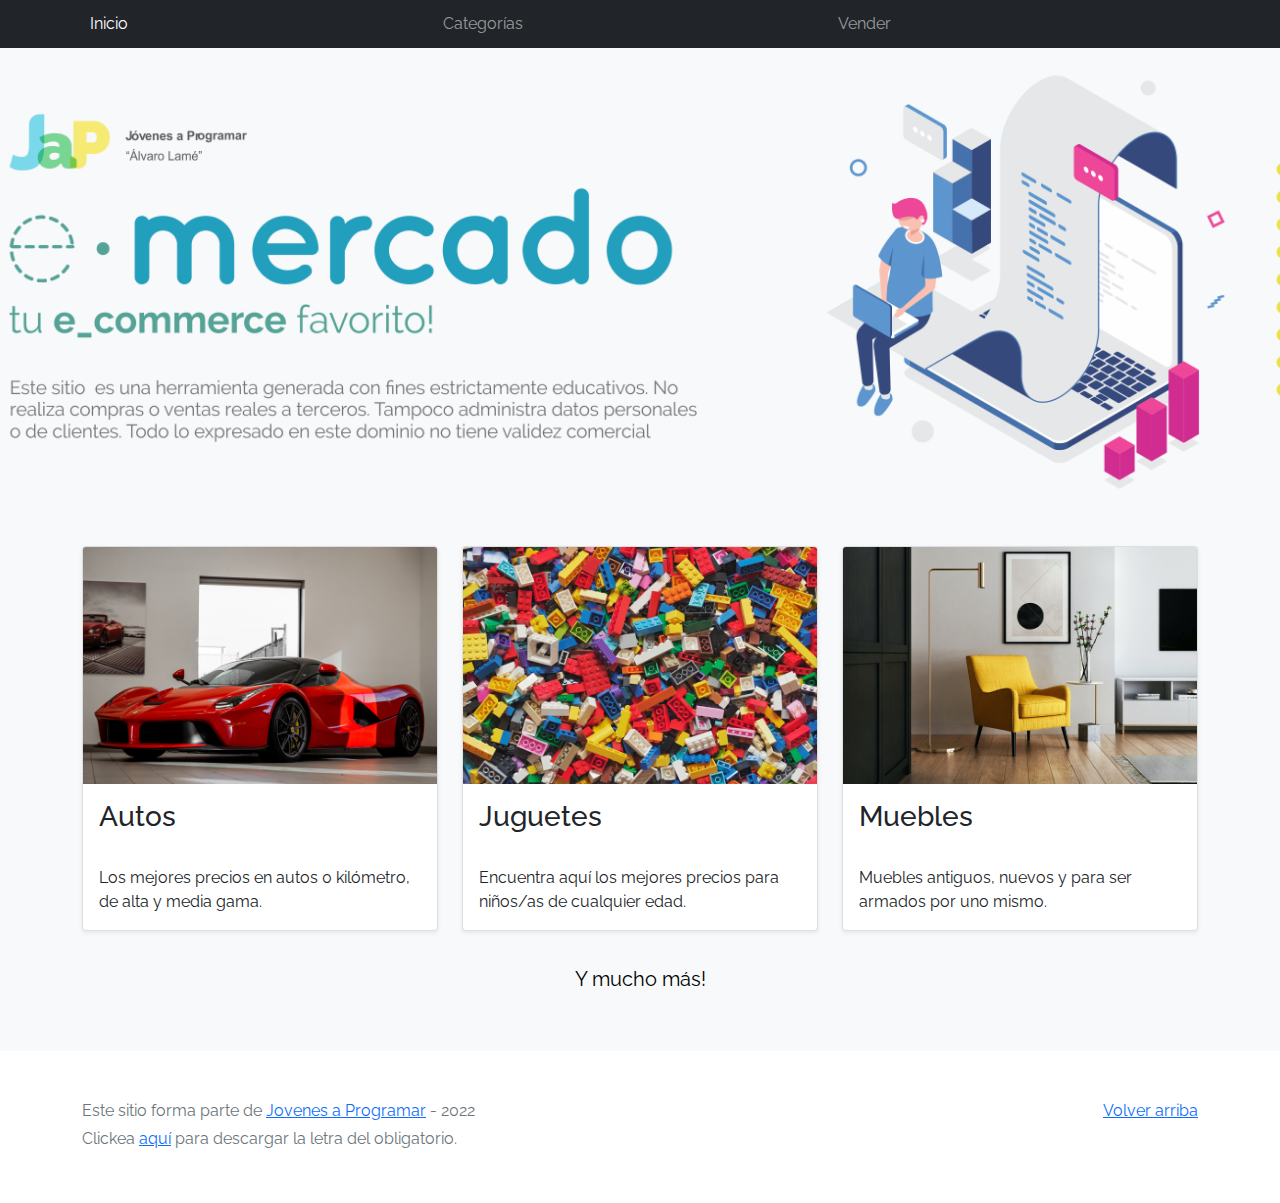
==== index.html @ 53c6bc5d "Initial commit" ====
<!DOCTYPE html>
<html lang="es">

<head>
  <meta http-equiv="Content-Type" content="text/html; charset=UTF-8">
  <meta name="viewport" content="width=device-width, initial-scale=1, shrink-to-fit=no">
  <title>eMercado - Todo lo que busques está aquí</title>

  <link href="https://fonts.googleapis.com/css?family=Raleway:300,300i,400,400i,700,700i,900,900i" rel="stylesheet">
  <link href="css/bootstrap.min.css" rel="stylesheet">
  <link href="css/styles.css" rel="stylesheet">
</head>

<body>
  <nav class="navbar navbar-expand-lg navbar-dark bg-dark p-1">
    <div class="container">
      <button class="navbar-toggler" type="button" data-bs-toggle="collapse" data-bs-target="#navbarNav"
        aria-controls="navbarNav" aria-expanded="false" aria-label="Toggle navigation">
        <span class="navbar-toggler-icon"></span>
      </button>
      <div class="collapse navbar-collapse" id="navbarNav">
        <ul class="navbar-nav w-100 justify-content-between">
          <li class="nav-item">
            <a class="nav-link active" href="index.html">Inicio</a>
          </li>
          <li class="nav-item">
            <a class="nav-link" href="categories.html">Categorías</a>
          </li>
          <li class="nav-item">
            <a class="nav-link" href="sell.html">Vender</a>
          </li>
          <li class="nav-item">
          </li>
        </ul>
      </div>
    </div>
  </nav>
  <main>
    <div class="jumbotron text-center"></div>
    <div class="album py-5 bg-light">
      <div class="container">
        <div class="row">
          <div class="col-md-4">
            <div class="card mb-4 shadow-sm custom-card cursor-active" id="autos">
              <img class="bd-placeholder-img card-img-top" src="img/cars_index.jpg"
                alt="Imgagen representativa de la categoría 'Autos'">
              <h3 class="m-3">Autos</h3>
              <div class="card-body">
                <p class="card-text">Los mejores precios en autos 0 kilómetro, de alta y media gama.</p>
              </div>
            </div>
          </div>
          <div class="col-md-4">
            <div class="card mb-4 shadow-sm custom-card cursor-active" id="juguetes">
              <img class="bd-placeholder-img card-img-top" src="img/toys_index.jpg"
                alt="Imgagen representativa de la categoría 'Juguetes'">
              <h3 class="m-3">Juguetes</h3>
              <div class="card-body">
                <p class="card-text">Encuentra aquí los mejores precios para niños/as de cualquier edad.</p>
              </div>
            </div>
          </div>
          <div class="col-md-4">
            <div class="card mb-4 shadow-sm custom-card cursor-active" id="muebles">
              <img class="bd-placeholder-img card-img-top" src="img/furniture_index.jpg"
                alt="Imgagen representativa de la categoría 'Muebles'">
              <h3 class="m-3">Muebles</h3>
              <div class="card-body">
                <p class="card-text">Muebles antiguos, nuevos y para ser armados por uno mismo.</p>
              </div>
            </div>
          </div>
        </div>
        <div class="row">
          <a class="btn btn-light btn-lg btn-block" href="categories.html">Y mucho más!</a>
        </div>
      </div>
    </div>
  </main>
  <footer class="text-muted">
    <div class="container">
      <p class="float-end">
        <a href="#">Volver arriba</a>
      </p>
      <p>Este sitio forma parte de <a href="https://jovenesaprogramar.edu.uy/" target="_blank">Jovenes a Programar</a> -
        2022</p>
      <p>Clickea <a target="_blank" href="Letra.pdf">aquí</a> para descargar la letra del obligatorio.</p>
    </div>
  </footer>
  <script src="js/bootstrap.bundle.min.js"></script>
  <script src="js/index.js"></script>
  <script src="js/init.js"></script>
</body>

</html>
---- css/styles.css ----
.jumbotron,
.card-body,
.container,
.site-header {
  font-family: 'Raleway', serif !important;
}

.jumbotron .display-4 {
  font-weight: bold;
}

nav a {
  text-decoration: none;
}

.bd-placeholder-img {
  font-size: 1.125rem;
  text-anchor: middle;
  -webkit-user-select: none;
  -moz-user-select: none;
  -ms-user-select: none;
  user-select: none;
}

@media (min-width: 768px) {
  .bd-placeholder-img-lg {
    font-size: 3.5rem;
  }
}

.jumbotron {
  height: 50vh;
  padding: 5em inherit;
  margin-bottom: 0;
  background-color: #53C0FB;
  background: url('../img/cover_back.png');
  background-size: cover;
  background-position: center;
  background-repeat: no-repeat;
  color: black;
  font-weight: bold;
}

@media (min-width: 768px) {
  .jumbotron {
    padding-top: 6rem;
    padding-bottom: 6rem;
  }
}

.jumbotron p:last-child {
  margin-bottom: 0;
}

.jumbotron-heading {
  font-weight: 300;
}

.jumbotron .container {
  max-width: 40rem;
  background-color: rgba(255, 255, 255, 0.5);
  border-radius: 10px;
  text-shadow: 1px 1px 2px grey;
}

.jumbotron .lead {
  font-size: 38px;
}

footer {
  padding-top: 3rem;
  padding-bottom: 3rem;
}

footer p {
  margin-bottom: .25rem;
}

.site-header a {
  color: white;
  transition: ease-in-out color .15s;
}

.site-header .dropdown-menu a {
  color: black;
}

.dropzone {
  border: 2px dashed #0087F7;
  border-radius: 5px;
  background: white;
}

.img-fit {
  max-height: 100%;
}

.alert {
  position: fixed;
  top: 80px;
  width: 50%;
  left: 50%;
  transform: translate(-50%, 0);
}

.lds-ring {
  display: inline-block;
  position: relative;
  width: 64px;
  height: 64px;
  top: 50%;
  left: 50%;
}

.cursor-active {
  cursor: pointer;
}

.left {
  float: left;
  padding: 4px;
  background-color: rgba(255, 255, 255, 0.5);
}

.lds-ring div {
  box-sizing: border-box;
  display: block;
  position: absolute;
  width: 51px;
  height: 51px;
  margin: 6px;
  border: 6px solid #fff;
  border-radius: 50%;
  animation: lds-ring 1.2s cubic-bezier(0.5, 0, 0.5, 1) infinite;
  border-color: #fff transparent transparent transparent;
}

.lds-ring div:nth-child(1) {
  animation-delay: -0.45s;
}

.lds-ring div:nth-child(2) {
  animation-delay: -0.3s;
}

.lds-ring div:nth-child(3) {
  animation-delay: -0.15s;
}

@keyframes lds-ring {
  0% {
    transform: rotate(0deg);
  }

  100% {
    transform: rotate(360deg);
  }
}

.signin {
  width: 100%;
  max-width: 330px;
  padding: 15px;
  margin: auto;
}

#spinner-wrapper {
  position: fixed;
  background-color: rgba(0, 0, 0, 0.5);
  width: 100%;
  height: 100%;
  top: 0;
  left: 0;
  z-index: 1021;
  display: none;
}

main {
  min-height: calc(100vh - 210px);
}

a.custom-card,
a.custom-card:hover {
  color: inherit;
  text-decoration: inherit;
}

.checked {
  color: orange;
}
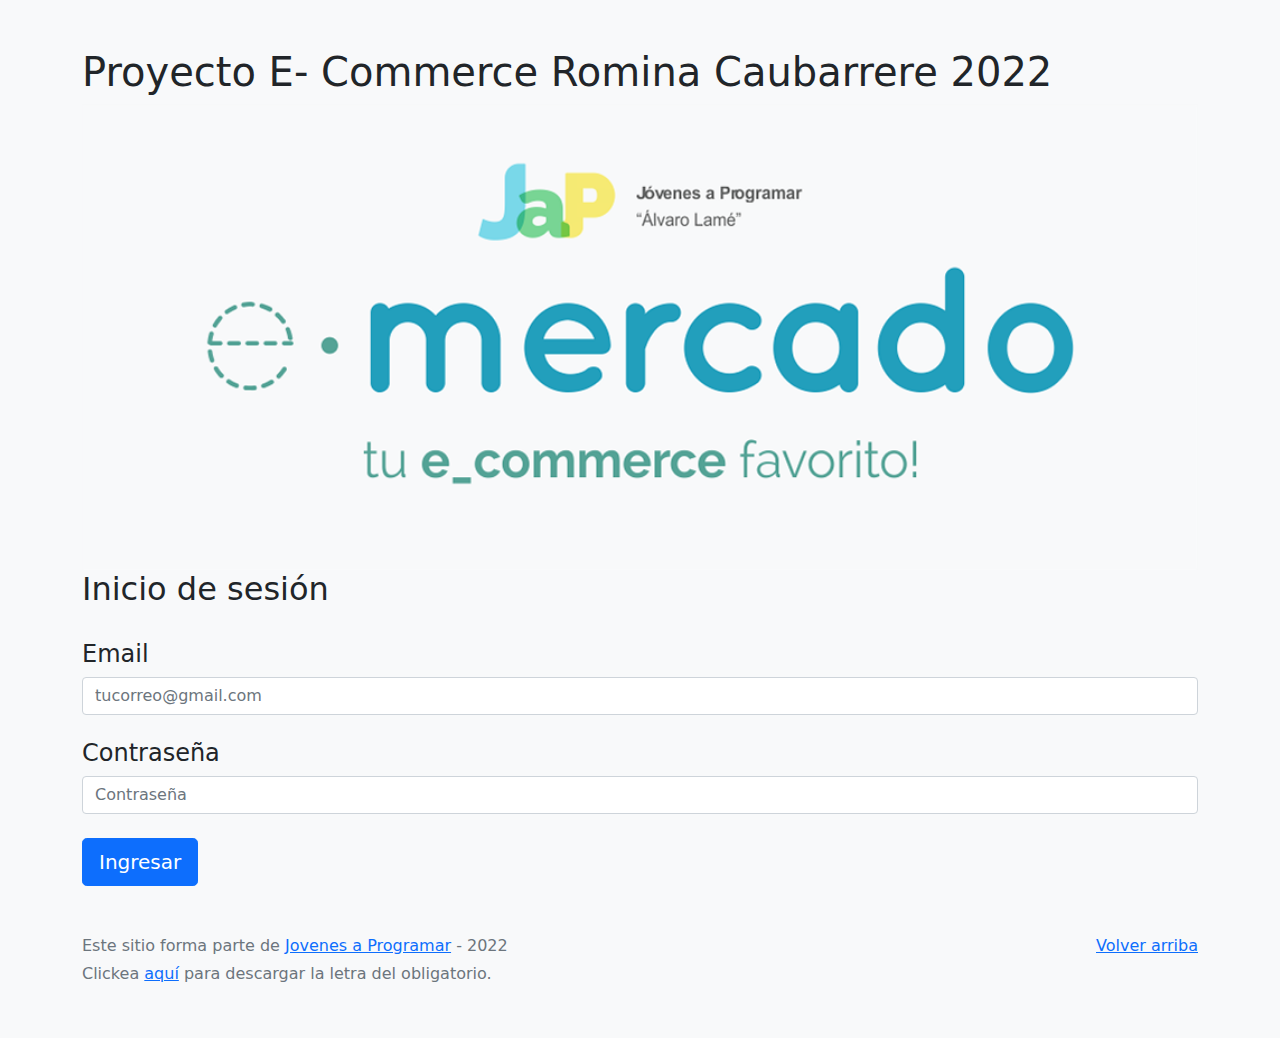
==== commit 54b35252: "Entrega dos parte 1 completa" ====
--- a/index.html
+++ b/index.html
@@ -1,95 +1,156 @@
 <!DOCTYPE html>
 <html lang="es">
+  <head>
+    <meta http-equiv="Content-Type" content="text/html; charset=UTF-8" />
+    <meta
+      name="viewport"
+      content="width=device-width, initial-scale=1, shrink-to-fit=no"
+    />
+    <title>eMercado - Todo lo que busques está aquí</title>
 
-<head>
-  <meta http-equiv="Content-Type" content="text/html; charset=UTF-8">
-  <meta name="viewport" content="width=device-width, initial-scale=1, shrink-to-fit=no">
-  <title>eMercado - Todo lo que busques está aquí</title>
+    <link
+      href="https://fonts.googleapis.com/css?family=Raleway:300,300i,400,400i,700,700i,900,900i"
+      rel="stylesheet"
+    />
+    <link href="css/bootstrap.min.css" rel="stylesheet" />
+    <link href="css/styles.css" rel="stylesheet" />
+  </head>
 
-  <link href="https://fonts.googleapis.com/css?family=Raleway:300,300i,400,400i,700,700i,900,900i" rel="stylesheet">
-  <link href="css/bootstrap.min.css" rel="stylesheet">
-  <link href="css/styles.css" rel="stylesheet">
-</head>
+  <body>
+    <nav class="navbar navbar-expand-lg navbar-dark bg-dark p-1">
+      <div class="container">
+        <button
+          class="navbar-toggler"
+          type="button"
+          data-bs-toggle="collapse"
+          data-bs-target="#navbarNav"
+          aria-controls="navbarNav"
+          aria-expanded="false"
+          aria-label="Toggle navigation"
+        >
+          <span class="navbar-toggler-icon"></span>
+        </button>
+        <div class="collapse navbar-collapse" id="navbarNav">
+          <ul class="navbar-nav w-100 justify-content-between">
+            <li class="nav-item">
+              <a class="nav-link active" href="index.html">Inicio</a>
+            </li>
+            <li class="nav-item">
+              <a class="nav-link" href="categories.html">Categorías</a>
+            </li>
+            <li class="nav-item">
+              <a class="nav-link" href="sell.html">Vender</a>
+            </li>
 
-<body>
-  <nav class="navbar navbar-expand-lg navbar-dark bg-dark p-1">
-    <div class="container">
-      <button class="navbar-toggler" type="button" data-bs-toggle="collapse" data-bs-target="#navbarNav"
-        aria-controls="navbarNav" aria-expanded="false" aria-label="Toggle navigation">
-        <span class="navbar-toggler-icon"></span>
-      </button>
-      <div class="collapse navbar-collapse" id="navbarNav">
-        <ul class="navbar-nav w-100 justify-content-between">
-          <li class="nav-item">
-            <a class="nav-link active" href="index.html">Inicio</a>
-          </li>
-          <li class="nav-item">
-            <a class="nav-link" href="categories.html">Categorías</a>
-          </li>
-          <li class="nav-item">
-            <a class="nav-link" href="sell.html">Vender</a>
-          </li>
-          <li class="nav-item">
-          </li>
-        </ul>
+            <li class="nav-item">
+              <a
+                id="desplegable"
+                button
+                class="btn btn-secondary"
+                type="button"
+                data-toggle="dropdown"
+                aria-haspopup="true"
+                aria-expanded="false"
+                onclick="desconectar()"
+                ;
+              ></a>
+            </li>
+
+            <li class="nav-item"></li>
+          </ul>
+        </div>
       </div>
-    </div>
-  </nav>
-  <main>
-    <div class="jumbotron text-center"></div>
-    <div class="album py-5 bg-light">
-      <div class="container">
-        <div class="row">
-          <div class="col-md-4">
-            <div class="card mb-4 shadow-sm custom-card cursor-active" id="autos">
-              <img class="bd-placeholder-img card-img-top" src="img/cars_index.jpg"
-                alt="Imgagen representativa de la categoría 'Autos'">
-              <h3 class="m-3">Autos</h3>
-              <div class="card-body">
-                <p class="card-text">Los mejores precios en autos 0 kilómetro, de alta y media gama.</p>
+    </nav>
+    <main>
+      <div class="jumbotron text-center"></div>
+      <div class="album py-5 bg-light">
+        <div class="container">
+          <div class="row">
+            <div class="col-md-4">
+              <div
+                class="card mb-4 shadow-sm custom-card cursor-active"
+                id="autos"
+              >
+                <img
+                  class="bd-placeholder-img card-img-top"
+                  src="img/cars_index.jpg"
+                  alt="Imgagen representativa de la categoría 'Autos'"
+                />
+                <h3 class="m-3">Autos</h3>
+                <div class="card-body">
+                  <p class="card-text">
+                    Los mejores precios en autos 0 kilómetro, de alta y media
+                    gama.
+                  </p>
+                </div>
+              </div>
+            </div>
+            <div class="col-md-4">
+              <div
+                class="card mb-4 shadow-sm custom-card cursor-active"
+                id="juguetes"
+              >
+                <img
+                  class="bd-placeholder-img card-img-top"
+                  src="img/toys_index.jpg"
+                  alt="Imgagen representativa de la categoría 'Juguetes'"
+                />
+                <h3 class="m-3">Juguetes</h3>
+                <div class="card-body">
+                  <p class="card-text">
+                    Encuentra aquí los mejores precios para niños/as de
+                    cualquier edad.
+                  </p>
+                </div>
+              </div>
+            </div>
+            <div class="col-md-4">
+              <div
+                class="card mb-4 shadow-sm custom-card cursor-active"
+                id="muebles"
+              >
+                <img
+                  class="bd-placeholder-img card-img-top"
+                  src="img/furniture_index.jpg"
+                  alt="Imgagen representativa de la categoría 'Muebles'"
+                />
+                <h3 class="m-3">Muebles</h3>
+                <div class="card-body">
+                  <p class="card-text">
+                    Muebles antiguos, nuevos y para ser armados por uno mismo.
+                  </p>
+                </div>
               </div>
             </div>
           </div>
-          <div class="col-md-4">
-            <div class="card mb-4 shadow-sm custom-card cursor-active" id="juguetes">
-              <img class="bd-placeholder-img card-img-top" src="img/toys_index.jpg"
-                alt="Imgagen representativa de la categoría 'Juguetes'">
-              <h3 class="m-3">Juguetes</h3>
-              <div class="card-body">
-                <p class="card-text">Encuentra aquí los mejores precios para niños/as de cualquier edad.</p>
-              </div>
-            </div>
-          </div>
-          <div class="col-md-4">
-            <div class="card mb-4 shadow-sm custom-card cursor-active" id="muebles">
-              <img class="bd-placeholder-img card-img-top" src="img/furniture_index.jpg"
-                alt="Imgagen representativa de la categoría 'Muebles'">
-              <h3 class="m-3">Muebles</h3>
-              <div class="card-body">
-                <p class="card-text">Muebles antiguos, nuevos y para ser armados por uno mismo.</p>
-              </div>
-            </div>
+          <div class="row">
+            <a class="btn btn-light btn-lg btn-block" href="categories.html"
+              >Y mucho más!</a
+            >
           </div>
         </div>
-        <div class="row">
-          <a class="btn btn-light btn-lg btn-block" href="categories.html">Y mucho más!</a>
-        </div>
       </div>
-    </div>
-  </main>
-  <footer class="text-muted">
-    <div class="container">
-      <p class="float-end">
-        <a href="#">Volver arriba</a>
-      </p>
-      <p>Este sitio forma parte de <a href="https://jovenesaprogramar.edu.uy/" target="_blank">Jovenes a Programar</a> -
-        2022</p>
-      <p>Clickea <a target="_blank" href="Letra.pdf">aquí</a> para descargar la letra del obligatorio.</p>
-    </div>
-  </footer>
-  <script src="js/bootstrap.bundle.min.js"></script>
-  <script src="js/index.js"></script>
-  <script src="js/init.js"></script>
-</body>
-
-</html>+    </main>
+    <footer class="text-muted">
+      <div class="container">
+        <p class="float-end">
+          <a href="#">Volver arriba</a>
+        </p>
+        <p>
+          Este sitio forma parte de
+          <a href="https://jovenesaprogramar.edu.uy/" target="_blank"
+            >Jovenes a Programar</a
+          >
+          - 2022
+        </p>
+        <p>
+          Clickea <a target="_blank" href="Letra.pdf">aquí</a> para descargar la
+          letra del obligatorio.
+        </p>
+      </div>
+    </footer>
+    <script src="js/bootstrap.bundle.min.js"></script>
+    <script src="js/index.js"></script>
+    <script src="js/init.js"></script>
+  </body>
+</html>
--- a/css/styles.css
+++ b/css/styles.css
@@ -1,8 +1,8 @@
-.jumbotron,
+/* Probando estilos */
+.container .jumbotron,
 .card-body,
-.container,
 .site-header {
-  font-family: 'Raleway', serif !important;
+  font-family: "Raleway", serif !important;
 }
 
 .jumbotron .display-4 {
@@ -32,8 +32,8 @@
   height: 50vh;
   padding: 5em inherit;
   margin-bottom: 0;
-  background-color: #53C0FB;
-  background: url('../img/cover_back.png');
+  background-color: #53c0fb;
+  background: url("../img/cover_back.png");
   background-size: cover;
   background-position: center;
   background-repeat: no-repeat;
@@ -73,12 +73,12 @@
 }
 
 footer p {
-  margin-bottom: .25rem;
+  margin-bottom: 0.25rem;
 }
 
 .site-header a {
   color: white;
-  transition: ease-in-out color .15s;
+  transition: ease-in-out color 0.15s;
 }
 
 .site-header .dropdown-menu a {
@@ -86,7 +86,7 @@
 }
 
 .dropzone {
-  border: 2px dashed #0087F7;
+  border: 2px dashed #0087f7;
   border-radius: 5px;
   background: white;
 }
@@ -187,4 +187,20 @@
 
 .checked {
   color: orange;
-}+}
+
+.body {
+  font-family: "Raleway", serif !important;
+  display: flex;
+  align-items: center;
+  padding-top: 40px;
+  padding-bottom: 40px;
+  background-color: #f5f5f5;
+}
+
+.img {
+  width: 72px;
+  aspect-ratio: auto 72 / 57;
+  height: 57px;
+  vertical-align: middle;
+}
